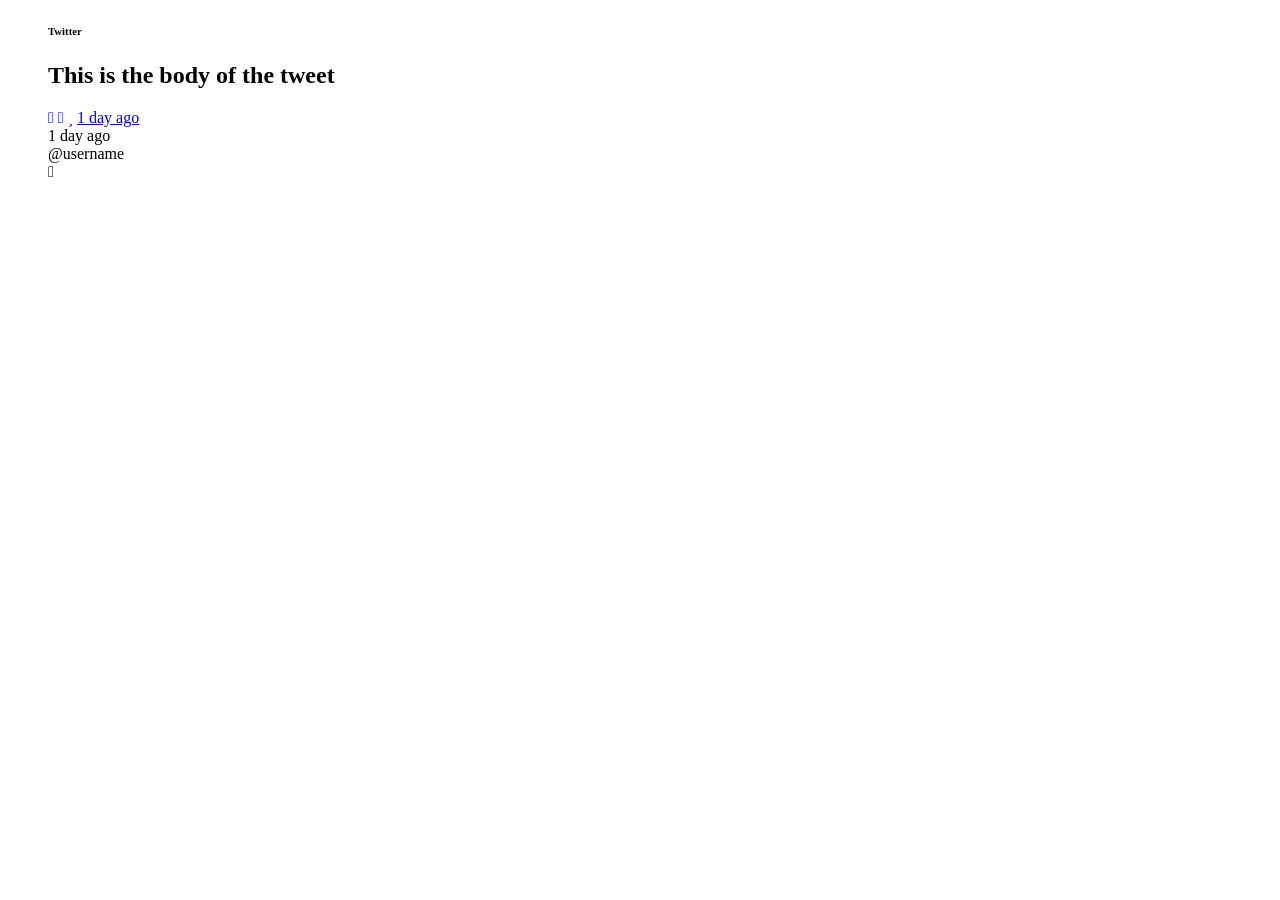
==== index.html @ ef41ebb0 "Initial commit of working MasonJar files" ====
<!DOCTYPE html>
<html>
<head lang="en">
    <meta charset="UTF-8">
    <title></title>
    <link href="css/masonjar.css" rel="stylesheet" />
    <link rel="stylesheet" href="css/font-awesome.min.css" />

    <script src="http://ajax.googleapis.com/ajax/libs/jquery/1.11.1/jquery.min.js"></script>
    <script src="scripts/isotope.pkgd.min.js" type="text/javascript"></script>

    <script type="text/javascript">
        $(document).ready(function($) {
            if (typeof redLabelGoods === 'undefined') {
                redLabelGoods = {};
            }
            redLabelGoods.options = { };

            redLabelGoods.options.feeds = [];

            redLabelGoods.options.feeds.push({
                name: 'twitter',
                id: 'hi'}, {
                name: 'facebook',
                id: '12345566323'
            });




//                    twitter: {
//                        id: 'designchemical'
//                    },
//                    rss: {
//                        id: 'http://feeds.feedburner.com/DesignChemical'
//                    },
//                    instagram: {
//                        id: '1421700507'
//                    },
//                    facebook: {
//                        id: '157969574262873'
//                    },
//                    google: {
//                        id: '111470071138275408587'
//                    },
//                    vimeo: {
//                        id: 'brad'
//                    },
//                    youtube: {
//                        id: 'wired'
//                    },
//                    pinterest: {
//                        id: 'designchemical'
//                    }
//                }
            console.log(redLabelGoods + 'index');
        });
    </script>
</head>
<body>

<div id="masonJar"></div>


<div id="test-grid">
    <ul>
        <li class="feed-item">
            <a class="feed-item-link" href="#" target="_blank"></a>
            <div class="grid-no-image">
                <h6>Twitter</h6>
                <h2 class="tweet-text">This is the body of the tweet</h2>
                <div class="twitter_intents">
                    <a class="reply" href="https://twitter.com/intent/tweet?in_reply_to=521663549740187648"><i class="fa fa-reply"></i></a>
                    <a class="retweet" href="https://twitter.com/intent/retweet?tweet_id=521663549740187648"><i class="fa fa-retweet"></i></a>
                    <a class="favorite" href="https://twitter.com/intent/favorite?tweet_id=521663549740187648"><i class="fa fa-star"></i></a>
                    <a class="timestamp" href="https://twitter.com/swiftideas/status/521663549740187648" target="_blank">1 day ago</a>
                </div>
            <data class="date" data-date="1413209256">1 day ago</data><div class="author"><span>@username</span></div><div class="tweet-icon"><i class="fa fa-twitter"></i></div>
        </div></li>
    </ul>
</div>


<script src="scripts/masonjar.1.0.0.js" type="text/javascript"></script>
</body>
</html>
---- css/masonjar.css ----
#masonJar {}

.masonjar-container {
    position: relative;
}

ul {
    list-style-type: none;
}
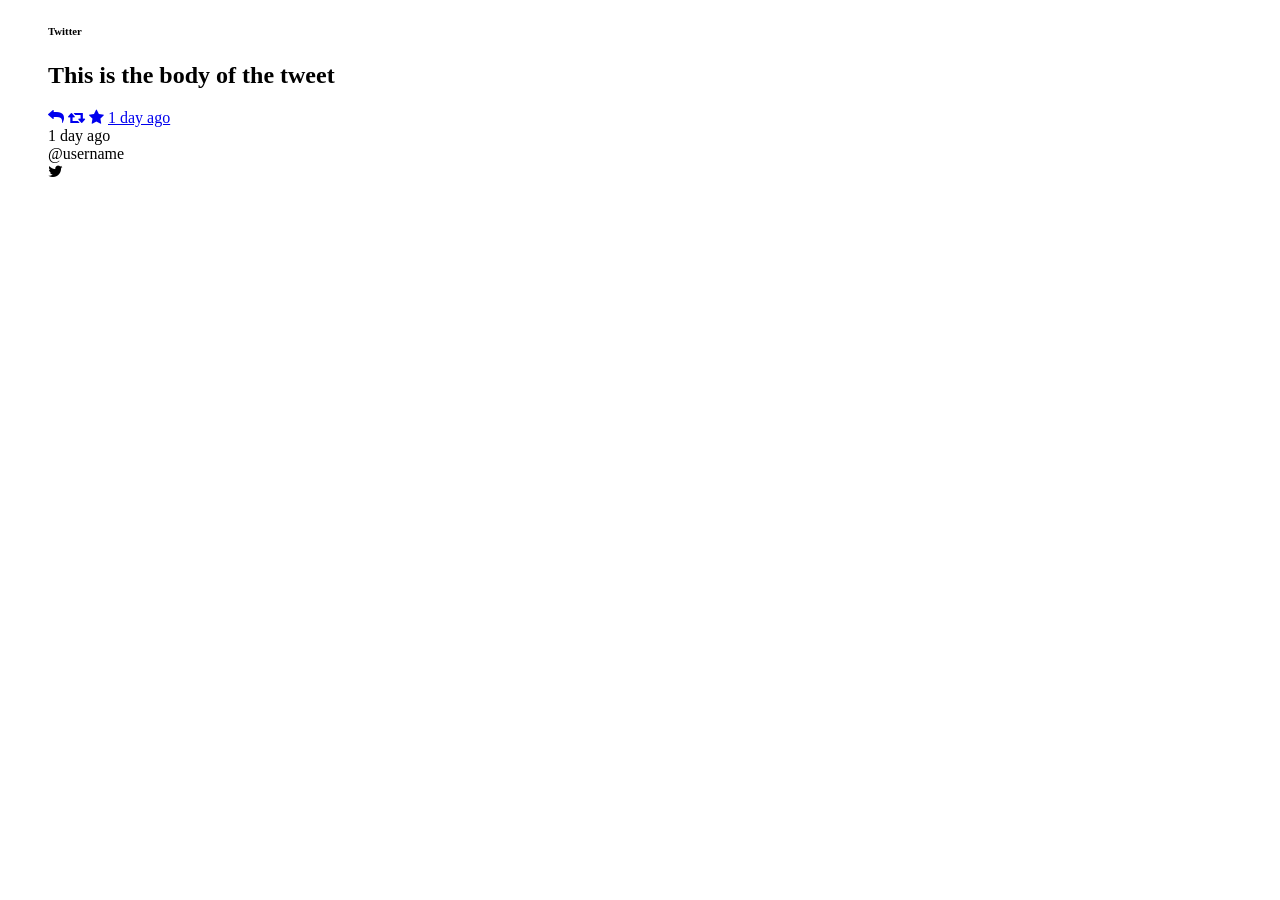
==== commit 2307ee51: "Added fontawesome fonts, began test container w dummy data" ====
--- a/index.html
+++ b/index.html
@@ -18,41 +18,21 @@
 
             redLabelGoods.options.feeds = [];
 
-            redLabelGoods.options.feeds.push({
-                name: 'twitter',
-                id: 'hi'}, {
-                name: 'facebook',
-                id: '12345566323'
-            });
+            redLabelGoods.options.feeds.push(
+                {
+                    name: 'twitter',
+                    id: 'supwhaley'
+                },
+                {
+                    name: 'facebook',
+                    id: '790567594333356'
+                },
+                {
+                    name: 'instagram',
+                    id: '1421700507'
+                }
+            );
 
-
-
-
-//                    twitter: {
-//                        id: 'designchemical'
-//                    },
-//                    rss: {
-//                        id: 'http://feeds.feedburner.com/DesignChemical'
-//                    },
-//                    instagram: {
-//                        id: '1421700507'
-//                    },
-//                    facebook: {
-//                        id: '157969574262873'
-//                    },
-//                    google: {
-//                        id: '111470071138275408587'
-//                    },
-//                    vimeo: {
-//                        id: 'brad'
-//                    },
-//                    youtube: {
-//                        id: 'wired'
-//                    },
-//                    pinterest: {
-//                        id: 'designchemical'
-//                    }
-//                }
             console.log(redLabelGoods + 'index');
         });
     </script>
@@ -75,8 +55,11 @@
                     <a class="favorite" href="https://twitter.com/intent/favorite?tweet_id=521663549740187648"><i class="fa fa-star"></i></a>
                     <a class="timestamp" href="https://twitter.com/swiftideas/status/521663549740187648" target="_blank">1 day ago</a>
                 </div>
-            <data class="date" data-date="1413209256">1 day ago</data><div class="author"><span>@username</span></div><div class="tweet-icon"><i class="fa fa-twitter"></i></div>
-        </div></li>
+            <data class="date" data-date="1413209256">1 day ago</data>
+                <div class="author"><span>@username</span></div>
+                <div class="tweet-icon"><i class="fa fa-twitter"></i></div>
+            </div>
+        </li>
     </ul>
 </div>
 
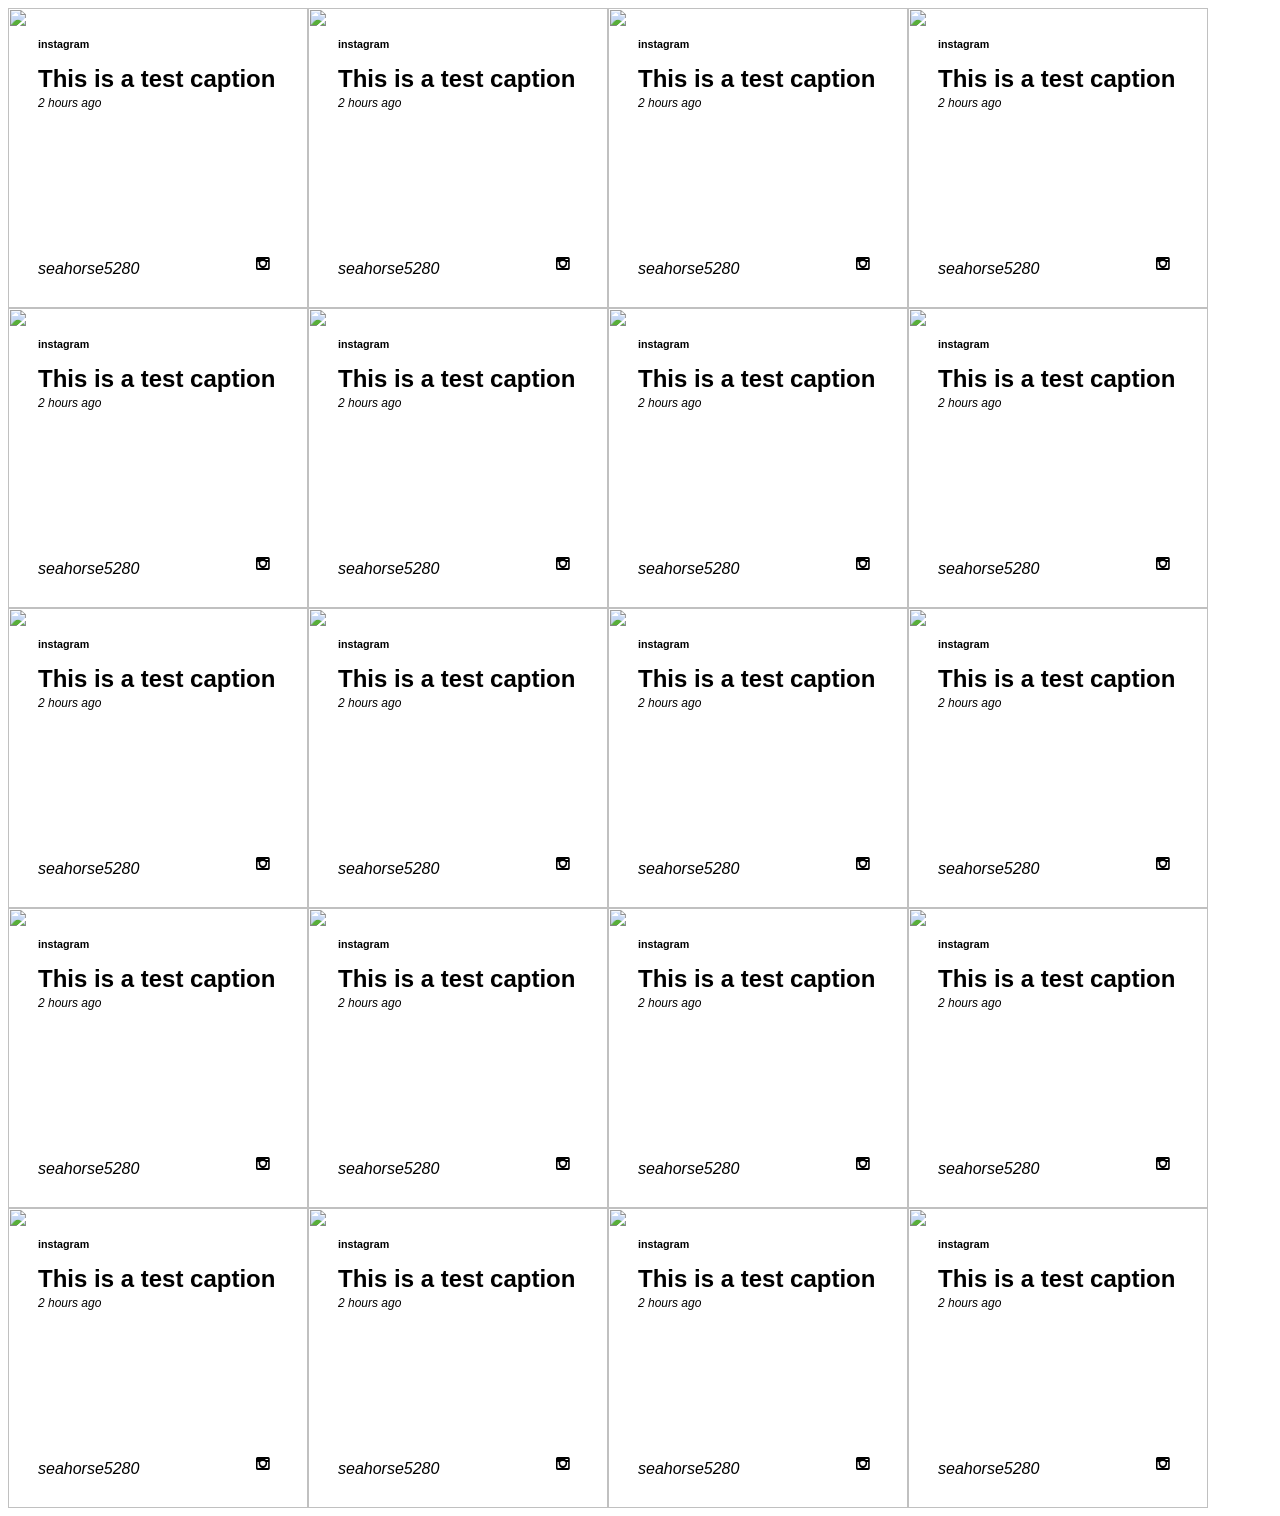
==== commit 191be657: "Added Isotope masonry layout, child text area positioning." ====
--- a/index.html
+++ b/index.html
@@ -33,7 +33,7 @@
                 }
             );
 
-            console.log(redLabelGoods + 'index');
+            //console.log(redLabelGoods + 'index');
         });
     </script>
 </head>
@@ -42,27 +42,6 @@
 <div id="masonJar"></div>
 
 
-<div id="test-grid">
-    <ul>
-        <li class="feed-item">
-            <a class="feed-item-link" href="#" target="_blank"></a>
-            <div class="grid-no-image">
-                <h6>Twitter</h6>
-                <h2 class="tweet-text">This is the body of the tweet</h2>
-                <div class="twitter_intents">
-                    <a class="reply" href="https://twitter.com/intent/tweet?in_reply_to=521663549740187648"><i class="fa fa-reply"></i></a>
-                    <a class="retweet" href="https://twitter.com/intent/retweet?tweet_id=521663549740187648"><i class="fa fa-retweet"></i></a>
-                    <a class="favorite" href="https://twitter.com/intent/favorite?tweet_id=521663549740187648"><i class="fa fa-star"></i></a>
-                    <a class="timestamp" href="https://twitter.com/swiftideas/status/521663549740187648" target="_blank">1 day ago</a>
-                </div>
-            <data class="date" data-date="1413209256">1 day ago</data>
-                <div class="author"><span>@username</span></div>
-                <div class="tweet-icon"><i class="fa fa-twitter"></i></div>
-            </div>
-        </li>
-    </ul>
-</div>
-
 
 <script src="scripts/masonjar.1.0.0.js" type="text/javascript"></script>
 </body>
--- a/css/masonjar.css
+++ b/css/masonjar.css
@@ -1,9 +1,98 @@
-#masonJar {}
-
-.masonjar-container {
-    position: relative;
+h1, h2, h3, h4, h5, h6 {
+    margin: 0;
 }
 
-ul {
-    list-style-type: none;
+
+#masonJar {
+    font-family: Helvetica, Arial, Verdana, sans-serif;
+}
+
+div.jar {
+    /*position: absolute;*/
+    height: 300px;
+    width: 300px;
+    cursor: pointer;
+}
+
+a.jar-link {
+    position: absolute;
+    height: 100%;
+    width: 100%;
+    top: 0;
+    left: 0;
+    z-index: 2;
+}
+
+div.has-image, div.no-image {
+    position: absolute;
+    height: 240px;
+    top: 0;
+    left: 0;
+    z-index: 2;
+    padding: 30px;
+}
+
+div.has-image {
+    opacity: 1;
+}
+
+div.has-image.show {
+    opacity: 1;
+    transition: all 0.3s ease-in-out;
+    -moz-transition: all 0.3s ease-in-out;
+    -webkit-transition: all 0.3s ease-in-out;
+    -o-transition: all 0.3s ease-in-out;
+}
+
+div.overlay {
+    position: absolute;
+    height: 100%;
+    width: 100%;
+    top: 0;
+    left: 0;
+    opacity: 0;
+    background-color: #26d798;
+}
+
+div.overlay.show {
+    opacity: 0.6;
+    transition: all 0.3s ease-in-out;
+    -moz-transition: all 0.3s ease-in-out;
+    -webkit-transition: all 0.3s ease-in-out;
+    -o-transition: all 0.3s ease-in-out;
+}
+
+div.has-image img {
+    position: absolute;
+    top: 0;
+    left: 0;
+}
+
+div.jar img {
+    width: 300px;
+    height: 300px;
+}
+
+div.jar h6 {
+    margin-bottom: 15px;
+}
+
+.posted-date {
+    font-size: 12px;
+    font-style: italic;
+}
+
+div.author {
+    position: absolute;
+    bottom: 30px;
+    font-style: italic;
+}
+
+div.social-icon {
+    position: absolute;
+    bottom: 30px;
+    right: 30px;
+    padding: 5px;
+    background-color: #ffffff;
+    border-radius: 4px;
 }
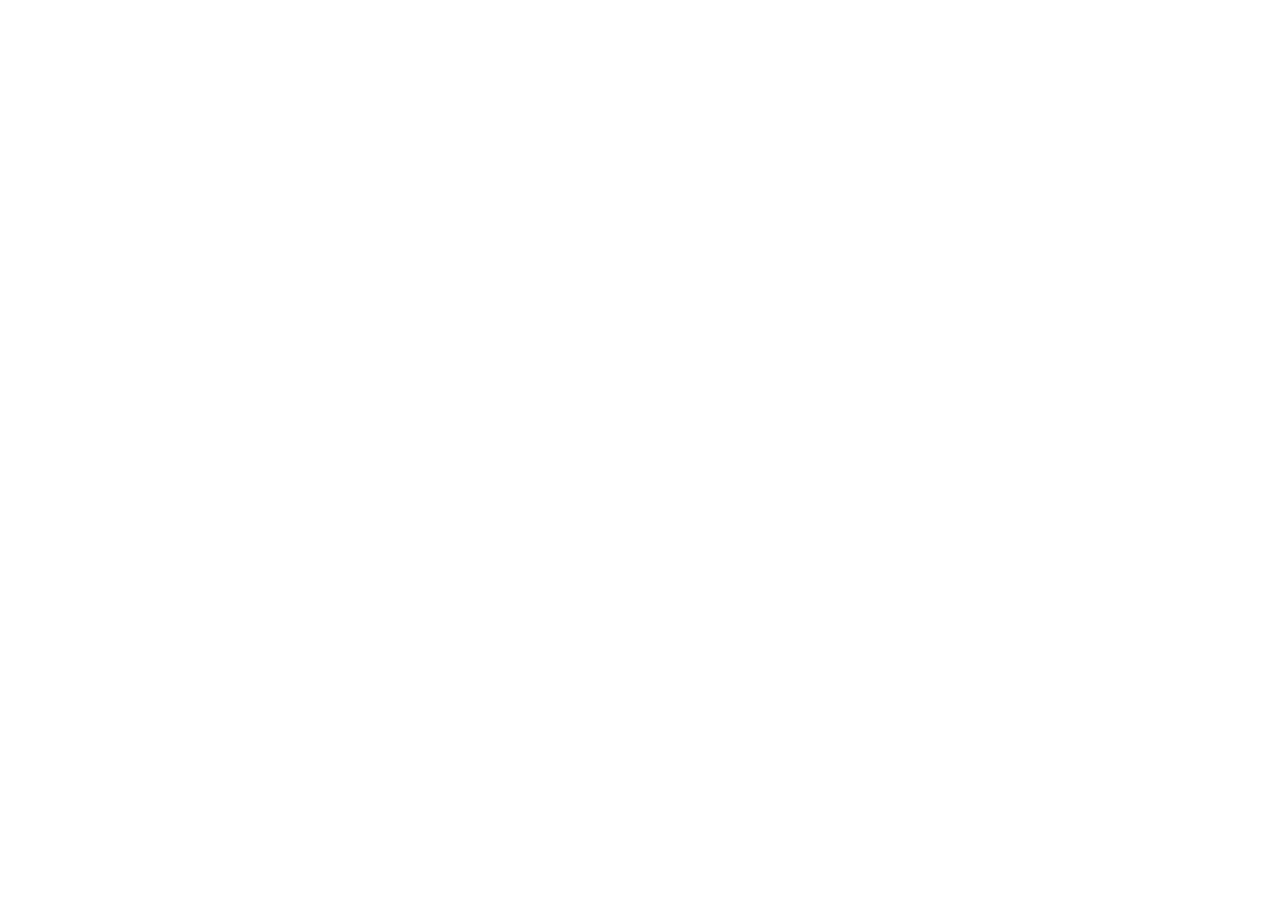
==== commit 1a2dbeae: "Broke the hover states by adding the link, will fix later. Got Instagram feed working if hard coded " ====
--- a/index.html
+++ b/index.html
@@ -14,26 +14,13 @@
             if (typeof redLabelGoods === 'undefined') {
                 redLabelGoods = {};
             }
-            redLabelGoods.options = { };
-
-            redLabelGoods.options.feeds = [];
-
-            redLabelGoods.options.feeds.push(
-                {
-                    name: 'twitter',
-                    id: 'supwhaley'
-                },
-                {
-                    name: 'facebook',
-                    id: '790567594333356'
-                },
-                {
-                    name: 'instagram',
-                    id: '1421700507'
+            redLabelGoods.options = {
+                feeds: {
+                    facebook: { id: '790567594333356' },
+                    twitter: { id: 'supwhaley' },
+                    instagram: { id: '1421700507' }
                 }
-            );
-
-            //console.log(redLabelGoods + 'index');
+            };
         });
     </script>
 </head>
--- a/css/masonjar.css
+++ b/css/masonjar.css
@@ -1,5 +1,13 @@
+html, body {
+    margin: 0;
+    padding: 0;
+}
+
+
 h1, h2, h3, h4, h5, h6 {
     margin: 0;
+    font-weight: normal;
+    margin-bottom: 10px;
 }
 
 
@@ -29,11 +37,12 @@
     top: 0;
     left: 0;
     z-index: 2;
-    padding: 30px;
+    padding: 20px;
 }
 
 div.has-image {
-    opacity: 1;
+    opacity: 0;
+    color: #eeeeee;
 }
 
 div.has-image.show {
@@ -44,6 +53,10 @@
     -o-transition: all 0.3s ease-in-out;
 }
 
+div.has-image .social-icon {
+    color: #000000;
+}
+
 div.overlay {
     position: absolute;
     height: 100%;
@@ -51,7 +64,7 @@
     top: 0;
     left: 0;
     opacity: 0;
-    background-color: #26d798;
+    background-color: #0E304C;
 }
 
 div.overlay.show {
